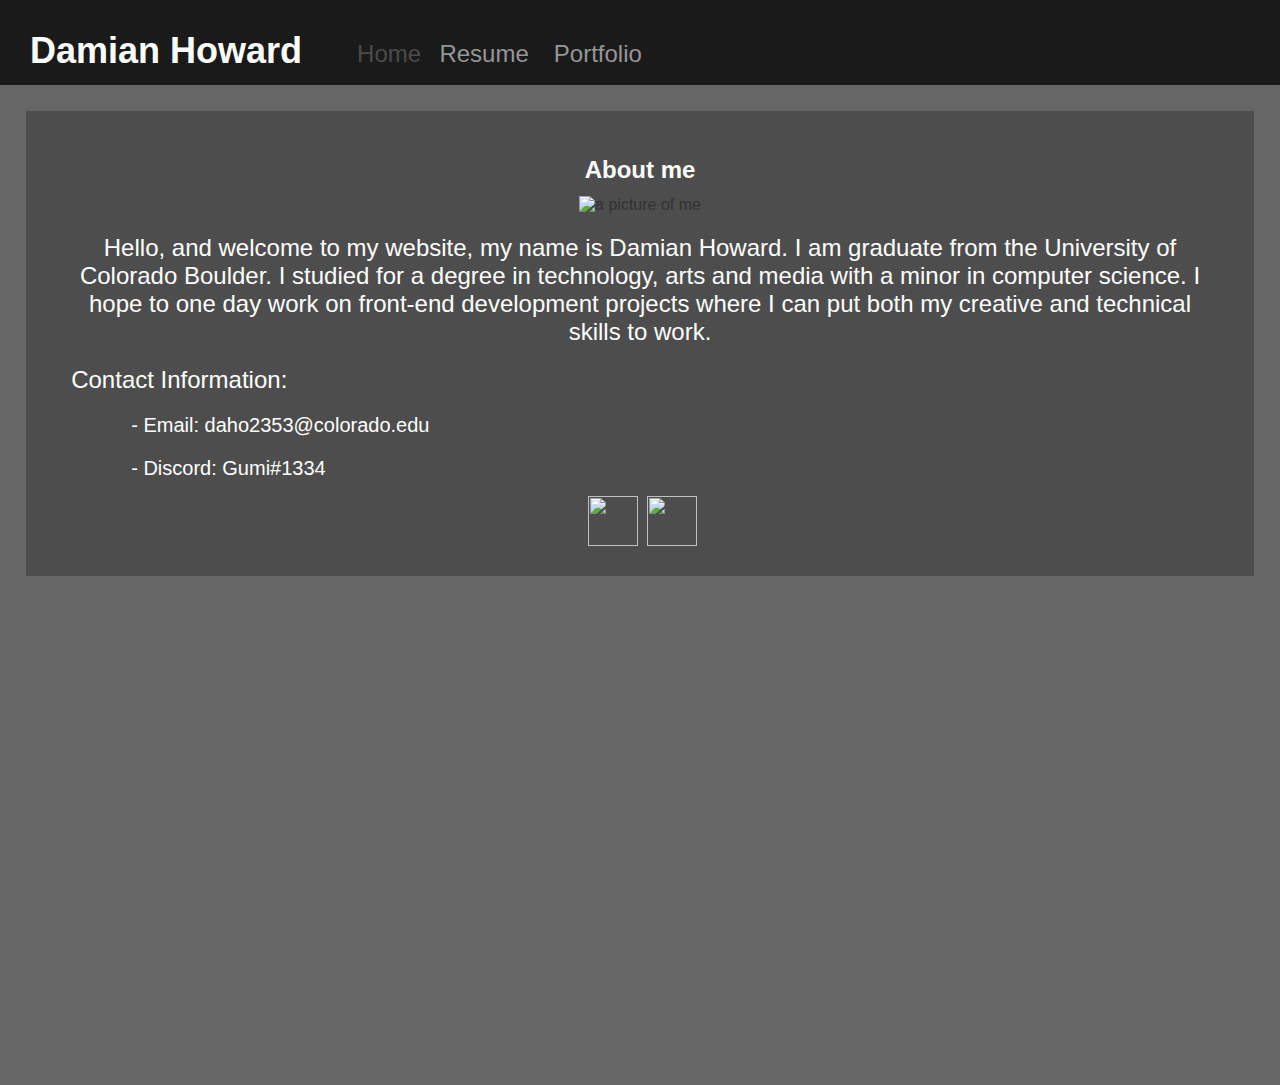
==== index.html @ b3e4c0a7 "structure change" ====
<!doctype html>

<html lang="en">

<title>
    Damian Howard - Home
</title>

<!-- at some point do something cool and stylish with Javascript -->
<meta charset="utf-8">

<link href="Project2/css/p2.css" rel="stylesheet" type="text/css">

</head>

<body>

    <div id=container>
        <header>
            <nav>
                <h2> Damian Howard</h2>
                <div class = "pre">
                    <a href="index.html" class = "activewindow">   Home  </a> 
                    <a href="project2/resume.html">Resume  </a>
                    <a href="project2/portfolio.html"> Portfolio</a>
                </div>
            </nav>
        </header>
        <div id=article>
            <section class="fullwidth">
                <h3> About me </h3>
                <img src="project2/img/portrait.png" alt=" a picture of me">
                <p> Hello, and welcome to my website, my name is Damian Howard. I am graduate from the University of Colorado Boulder. I studied for a degree in technology, arts and media with a minor in computer science. I hope to one day work on front-end development projects where I can put both my creative and technical skills to work. </p>
                <p> Contact Information: </p>
                <ol>
                    <li> - Email: daho2353@colorado.edu </p></li>
                    <li> - Discord: Gumi#1334 </li>
                </ol>
                <a href="https://www.linkedin.com/in/damian-howard-801906174/"><img src="project2/img/linkedin.png" height="50px" width="50px"></a>
                <a href="https://github.com/daho2353"><img src="project2/img/github.png" height="50px" width="50px"></a>
                </div>
            </section>
        </div>


        <footer>

        </footer>

    </div>
</body>


</html>
---- Project2/css/p2.css ----
body{
	color:rgb(50,50,50);
	margin:0px; 
	font-family: 'Segoe UI', Tahoma, Verdana, sans-serif;
}

#container{ 
	background-color:rgb(102,102,102);
	width:100%;  
	min-height: 100%;
	margin:0px auto; 
	padding:0px;
	box-sizing:border-box;

	display:flex;
	flex-wrap:wrap; 
	flex-direction:row; 
	align-content:flex-start; 
	align-items:stretch; 
	text-align: center;
}


h1{
	color: rgb(255,255,255);
	text-align: center;
	margin-right: 25px;
}

.big
{
	font-size: 2.5em;
	letter-spacing: 3px;
	font-family: 'Times New Roman', Times, serif
}

h2{
	color: rgb(255,255,255);
	display: flex;
	margin: 20px;
	margin-right: 0px;
}

h3{
	color: rgb(255,255,255);
	display: flex;
	margin: 20px;
	margin-bottom: 12px;
	justify-content: center;
	font-size: 1.5em;
}

h4{
	color: rgb(255,255,255);
	display: flex;
	margin: 20px;
	margin-bottom: 12px;
	font-size: 1.2em;
}

h5{
	color: rgb(255,255,255);
	display: flex;
	margin: 40px;
	margin-top: 0px;
	font-size: 1.1em;
	margin-bottom: 0px;
}

.smallheader
{
	font-size: 1em;
}


p{
	color: rgb(255,255,255);
	display: flex;
	margin: 20px;
	font-size: 1.5em;
	
}


li{	
	color: rgb(255,255,255);
	display: flex;
	margin: 40px;
	margin-top: 3px;
	margin-bottom:0px;
	max-width: 1440px;
	text-align: left;
	font-size: 1.25em;	
}

.pre /* pre <div> mimic adapted from https://webmasters.stackexchange.com/questions/16596/how-to-mimic-pre-with-div */
{
	white-space: pre;
	display: flex;
	margin: 30px;
}

.dropdown /* drop down code adapted from https://www.w3schools.com/howto/howto_css_dropdown.asp */
{
	display: flex;
	flex-direction: column;
}

.dropbutton
{
	padding-right: 10px;
	border:none;
	display:flex;
}

.dropdowncontent
{
	display: none;
	position: absolute;
	background-color: rgb(26,26,26);
	min-width: 200px;
	z-index:1;
	color:rgb(255,255,255);
	margin-top: 29px;
}

.dropdown:hover .dropdowncontent
{
	display: flex;
	flex-direction: column;
}


figcaption{
	color: rgb(255,255,255);
	font-family: 'Segoe UI', Tahoma, Verdana, sans-serif;
}

header{
	width:100%;
	background-color:rgb(26,26,26);
	padding:0px;
	max-height:85px;
	box-sizing:border-box;
	text-align: center; 
}

nav{
	display:flex;
	width:95%;
	background-color:rgb(26,26,26);
	margin:10px ;
	padding:0px;
	box-sizing:border-box;
	text-align:center; 
	font-size: 1.5em;
	 
}


nav ul{
	list-style-type: none;
	margin:0px;
	padding:0px;
}

nav ul li{
	display:inline-block;
	margin:0px 50px;
	background-color:rgb(150,150,150);
	padding:10px;
}

nav a{
	text-decoration: none;
}

nav a:hover{
	color: rgb(75,75,75);
}

.bigfont{
	font-weight: bold;
}

a:link{
	color: rgb(150,150,150);
	margin-left: 5px;
}


a.nomargin
{
	margin: 0px;
}

a:visited{
	color: rgb(150,150,150);
	margin-left: 5px;
}

a:active{
	color: rgb(255,255,255);
}

a.activewindow
{
	color: rgb(75,75,75);
}
a.whitetext
{
	color: rgb(255,255,255);
}

a:hover{
	color: rgb(150,150,150);
}


p.smalltext
{
	color: rgb(255,255,255);
	text-align: left;
	font-size: 1em;
}

img.whitebackground
{
	background-color: rgb(255,255,255);
}
#article{
	width:100%;
	background-color:rgb(102,102,102);
	margin:0px;
	padding:0px;
	box-sizing:border-box;
	min-height: 1000px;

	display:flex;
	flex-wrap:wrap; 
	flex-direction:row; 
	align-content:flex-start; 
	align-items:stretch; 
	/*justify-content: center;*/
}

.fullwidth{
	background-color:rgb(77,77,77);
	margin:2%;
	width:96%;
	padding:2%;
	box-sizing:border-box;
	justify-content: center;
	
}

.buttonbox{
	flex-direction: column;
	max-width: 700px;
	flex-flow: wrap;
	justify-content: center;
	margin: auto;
	padding: 0px;
	
}

.halfwidth{
	background-color:rgb(77,77,77);
	margin:2%;
	width:46%;
	padding:2%;
	box-sizing:border-box;
	display: block;
	margin-left: auto;
	margin-right: auto;
	margin-top: 0px;
	flex-direction: row;
}

.centertext
{
	text-align: center;
}
.thirdwidth{
	background-color:rgb(77,77,77);
	margin:2%;
	width:29.33333333%;
	padding:2%;
    box-sizing:border-box;
}

.quarterwidth{
	background-color:rgb(77,77,77);
	margin:2%;
	width:21%;
	padding:2%;
	box-sizing:border-box;
	flex-direction: row;
}

.fifthwidth{
    background-color:rgb(77,77,77);
    margin:2%;
    width: 16%;
    padding: 2%;
    box-sizing:border-box;
}

.sixthwidth{
    background-color:rgb(77,77,77);
    margin: 2%;
    width: 12.666%;
    padding: 2%;
    box-sizing: border-box;
}

.eighthwidth{
    background-color:rgb(77,77,77);
    margin: 2%;
    width: 8.5%;
    padding: 2%;
    box-sizing: border-box;
}

.indent{
	text-indent: 20px;
}
img{
	max-width:100%;
	padding: 0px;
}

.whitetext{
	color:white;
	text-decoration: none;
	margin: 0px;
	padding: 0px;
}

@media only screen and (max-width:1000px)
{
	h1{
		font-size: 2em;
	}
	
	h3{
		font-size: 2em;
	}

	a.whitetext{
		font-size: 1.5em;
	}

	#container{
		height: 100%
	}

	img{
		max-width: 400px;
		max-height: 400px;
	}

	h2{
		padding-top: 30px;
		color: rgb(255,255,255);
		margin: 0px;
		margin-left: 10px;
		margin-right: 10px;
		font-size: 1.5em;
		overflow: hidden;
		white-space: nowrap;
	}

	p.smallheader{
		font-size: 1.25em;
	}

	nav{
		margin-left: 20px;
		width:95%;
		background-color:rgb(26,26,26);
		margin:10px;
		padding:0px;
		box-sizing:border-box;
		text-align:center; 
		font-size: 1em;
		margin-bottom: 20px;
		padding-bottom:20px;
	}

	section.halfwidth{
		background-color:rgb(77,77,77);
		margin:2%;
		width:96%;
		padding:2%;
		box-sizing:border-box;
		display: block;
		margin-left: auto;
		margin-right: auto;
		margin-top: 0px;
		flex-direction: row;
	}
	
	.pre{
		font-size:1.5em;
	}
	
	#article{
		min-height:1500px;
	}
}
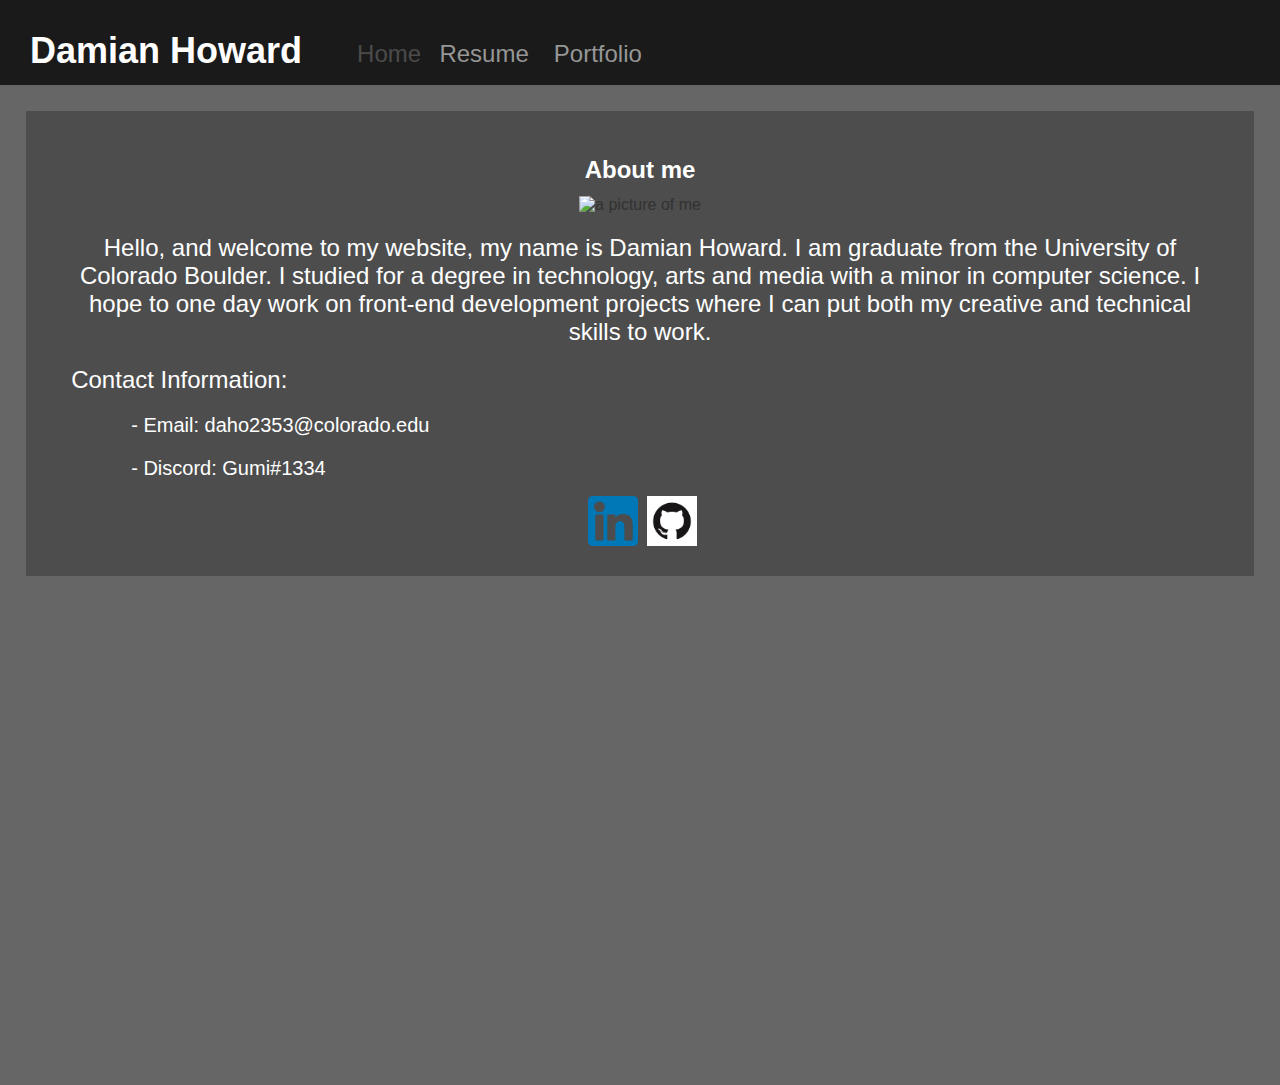
==== commit 95fa241f: "updating project 2 to Project 2" ====
--- a/index.html
+++ b/index.html
@@ -21,23 +21,23 @@
                 <h2> Damian Howard</h2>
                 <div class = "pre">
                     <a href="index.html" class = "activewindow">   Home  </a> 
-                    <a href="project2/resume.html">Resume  </a>
-                    <a href="project2/portfolio.html"> Portfolio</a>
+                    <a href="Project2/resume.html">Resume  </a>
+                    <a href="Project2/portfolio.html"> Portfolio</a>
                 </div>
             </nav>
         </header>
         <div id=article>
             <section class="fullwidth">
                 <h3> About me </h3>
-                <img src="project2/img/portrait.png" alt=" a picture of me">
+                <img src="Project2/img/portrait.png" alt=" a picture of me">
                 <p> Hello, and welcome to my website, my name is Damian Howard. I am graduate from the University of Colorado Boulder. I studied for a degree in technology, arts and media with a minor in computer science. I hope to one day work on front-end development projects where I can put both my creative and technical skills to work. </p>
                 <p> Contact Information: </p>
                 <ol>
                     <li> - Email: daho2353@colorado.edu </p></li>
                     <li> - Discord: Gumi#1334 </li>
                 </ol>
-                <a href="https://www.linkedin.com/in/damian-howard-801906174/"><img src="project2/img/linkedin.png" height="50px" width="50px"></a>
-                <a href="https://github.com/daho2353"><img src="project2/img/github.png" height="50px" width="50px"></a>
+                <a href="https://www.linkedin.com/in/damian-howard-801906174/"><img src="Project2/img/linkedin.png" height="50px" width="50px"></a>
+                <a href="https://github.com/daho2353"><img src="Project2/img/github.png" height="50px" width="50px"></a>
                 </div>
             </section>
         </div>
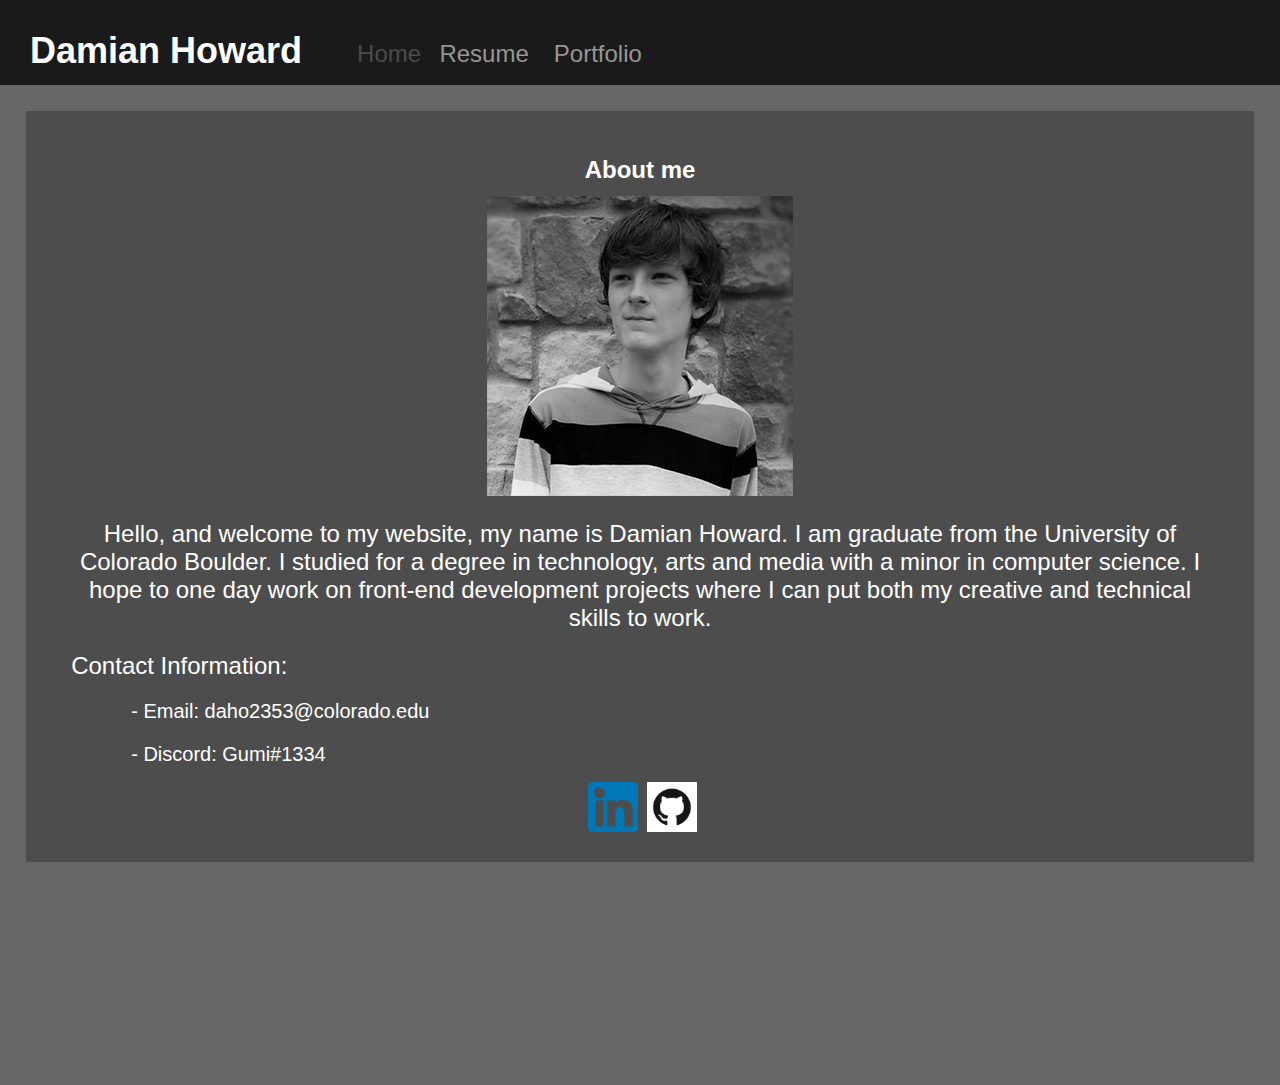
==== commit d1e8e92e: "capitalized Portait.png" ====
--- a/index.html
+++ b/index.html
@@ -29,7 +29,7 @@
         <div id=article>
             <section class="fullwidth">
                 <h3> About me </h3>
-                <img src="Project2/img/portrait.png" alt=" a picture of me">
+                <img src="Project2/img/Portrait.png" alt=" a picture of me">
                 <p> Hello, and welcome to my website, my name is Damian Howard. I am graduate from the University of Colorado Boulder. I studied for a degree in technology, arts and media with a minor in computer science. I hope to one day work on front-end development projects where I can put both my creative and technical skills to work. </p>
                 <p> Contact Information: </p>
                 <ol>
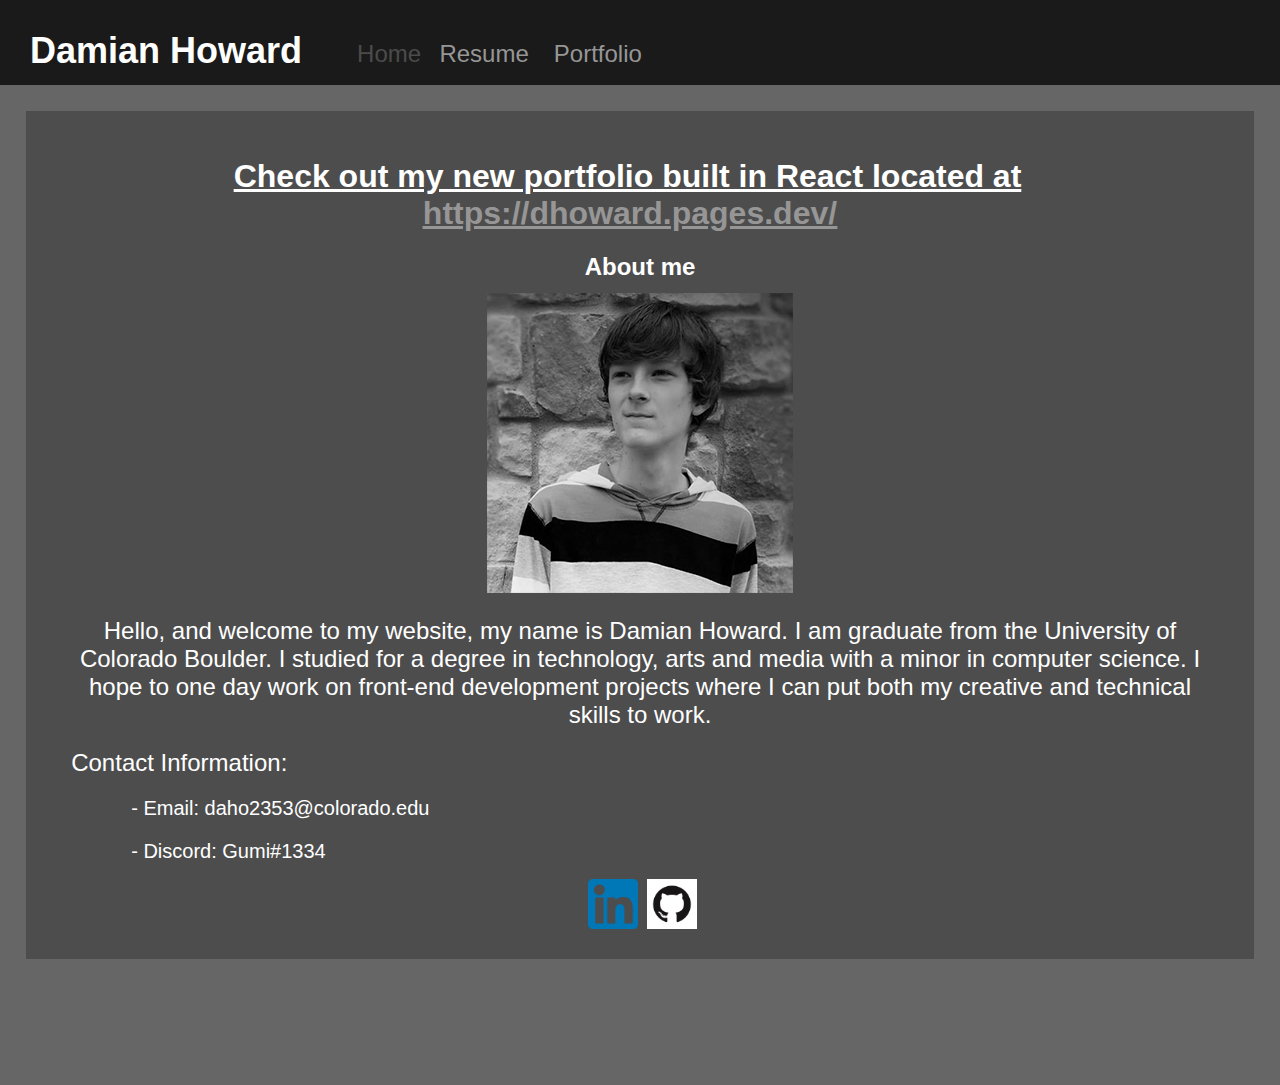
==== commit 18ffec88: "Included a new header which directs to my new Portfolio" ====
--- a/index.html
+++ b/index.html
@@ -20,14 +20,15 @@
             <nav>
                 <h2> Damian Howard</h2>
                 <div class = "pre">
-                    <a href="index.html" class = "activewindow">   Home  </a> 
-                    <a href="Project2/resume.html">Resume  </a>
-                    <a href="Project2/portfolio.html"> Portfolio</a>
+                    <a href="index" class = "activewindow">   Home  </a> 
+                    <a href="Project2/resume">Resume  </a>
+                    <a href="Project2/portfolio"> Portfolio</a>
                 </div>
             </nav>
         </header>
         <div id=article>
             <section class="fullwidth">
+                <h1 class="disclaimer"> Check out my new portfolio built in React located at <a href="https://dhoward.pages.dev/"> https://dhoward.pages.dev/ </a></h1>
                 <h3> About me </h3>
                 <img src="Project2/img/Portrait.png" alt=" a picture of me">
                 <p> Hello, and welcome to my website, my name is Damian Howard. I am graduate from the University of Colorado Boulder. I studied for a degree in technology, arts and media with a minor in computer science. I hope to one day work on front-end development projects where I can put both my creative and technical skills to work. </p>
--- a/Project2/css/p2.css
+++ b/Project2/css/p2.css
@@ -335,6 +335,11 @@
 	text-decoration: none;
 	margin: 0px;
 	padding: 0px;
+}
+
+.disclaimer{
+	color: white;
+	text-decoration: underline;
 }
 
 @media only screen and (max-width:1000px)
@@ -400,6 +405,19 @@
 		margin-top: 0px;
 		flex-direction: row;
 	}
+
+	.quarterwidth{
+		background-color:rgb(77,77,77);
+		margin:2%;
+		width:96%;
+		padding:2%;
+		box-sizing:border-box;
+		display: block;
+		margin-left: auto;
+		margin-right: auto;
+		margin-top:0px;
+		flex-direction: row;
+	}
 	
 	.pre{
 		font-size:1.5em;
